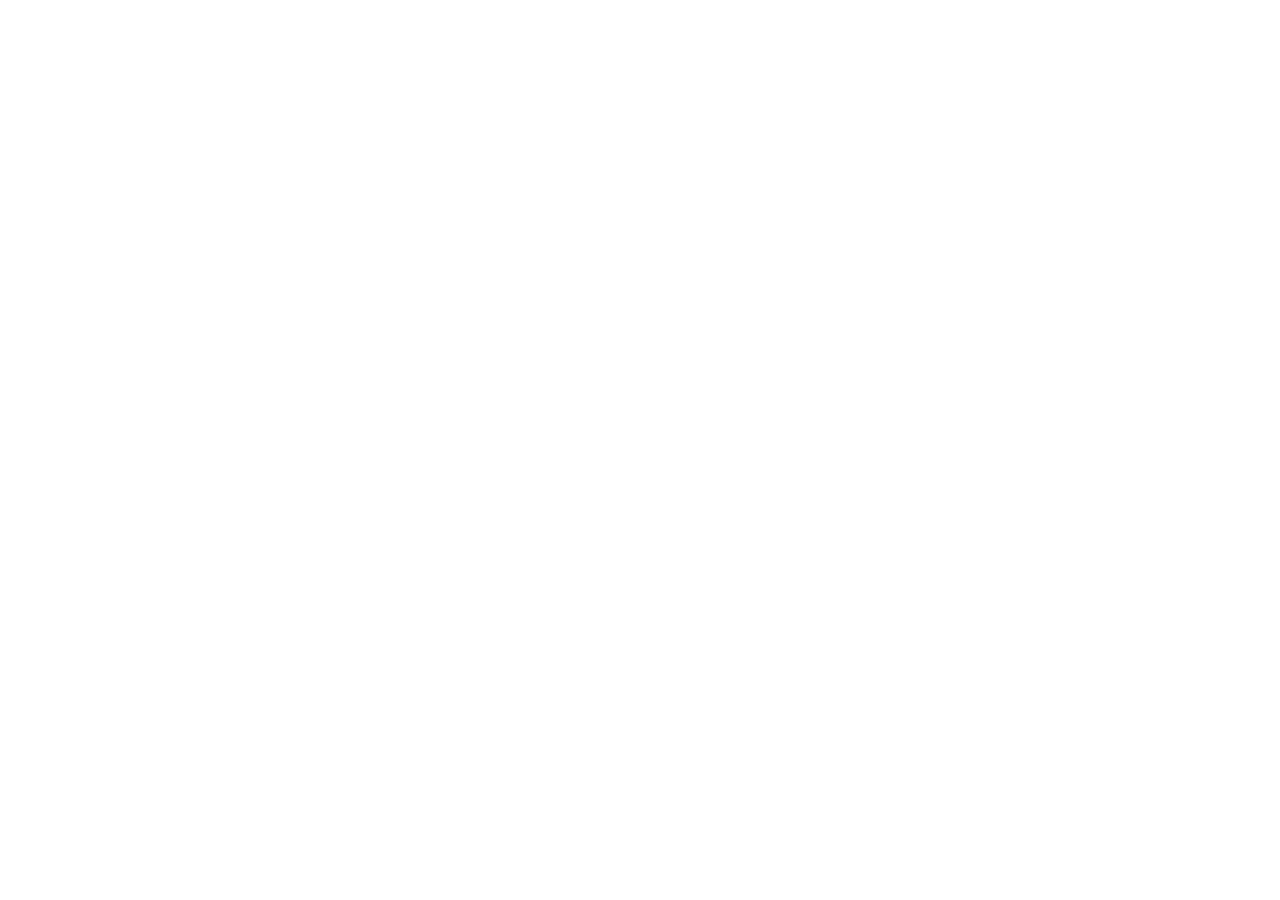
==== index.html @ dee3a278 "1st progress" ====
<!DOCTYPE html>
<html lang="en">
<head>
    <meta charset="UTF-8">
    <meta name="viewport" content="width=device-width, initial-scale=1.0">
    <title>Roblox</title>
</head>
<body>
    <div class="header">

    </div>

    <div class="main">

    </div>

    <div class="creator info">

    </div>

    <div class="more info">

    </div>

    
</body>
</html>
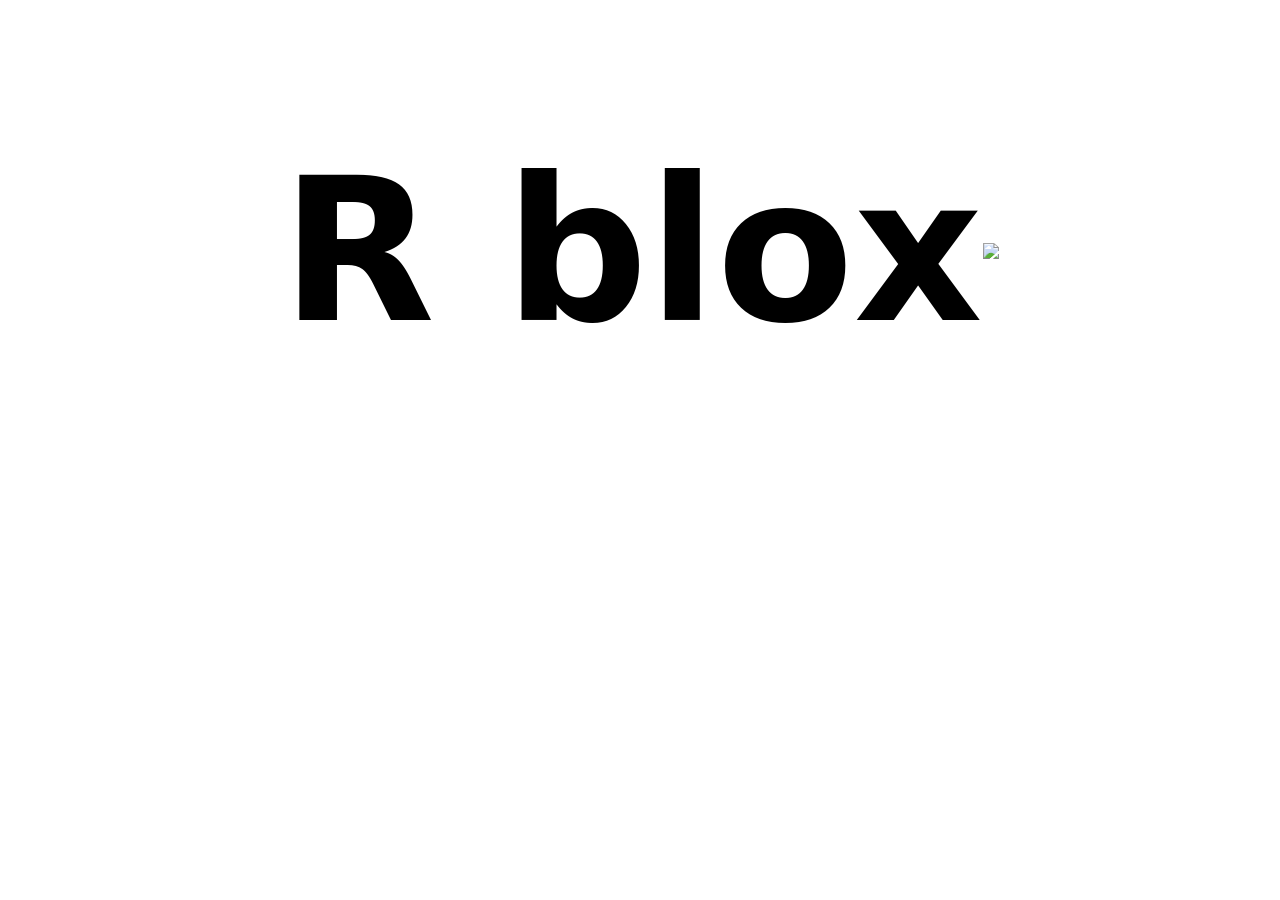
==== commit 9b9f05a9: "progress 2" ====
--- a/index.html
+++ b/index.html
@@ -4,10 +4,14 @@
     <meta charset="UTF-8">
     <meta name="viewport" content="width=device-width, initial-scale=1.0">
     <title>Roblox</title>
+    <link rel="stylesheet" href="style.css">
 </head>
 <body>
     <div class="header">
-
+        <h1>
+            R blox
+            <img src="https://devforum-uploads.s3.dualstack.us-east-2.amazonaws.com/uploads/original/4X/0/e/e/0eeeb19633422b1241f4306419a0f15f39d58de9.png">
+        </h1>
     </div>
 
     <div class="main">
@@ -21,7 +25,6 @@
     <div class="more info">
 
     </div>
-
-    
+   
 </body>
 </html>
--- a/style.css
+++ b/style.css
@@ -0,0 +1,15 @@
+h1 {
+    font-size: 200px;
+    display: flex;
+    flex-direction: row;
+    justify-content: center;
+    align-items: center;
+    font-family: system-ui, -apple-system, BlinkMacSystemFont, 'Segoe UI', Roboto, Oxygen, Ubuntu, Cantarell, 'Open Sans', 'Helvetica Neue', sans-serif;
+    
+
+}
+
+body {
+    
+}
+
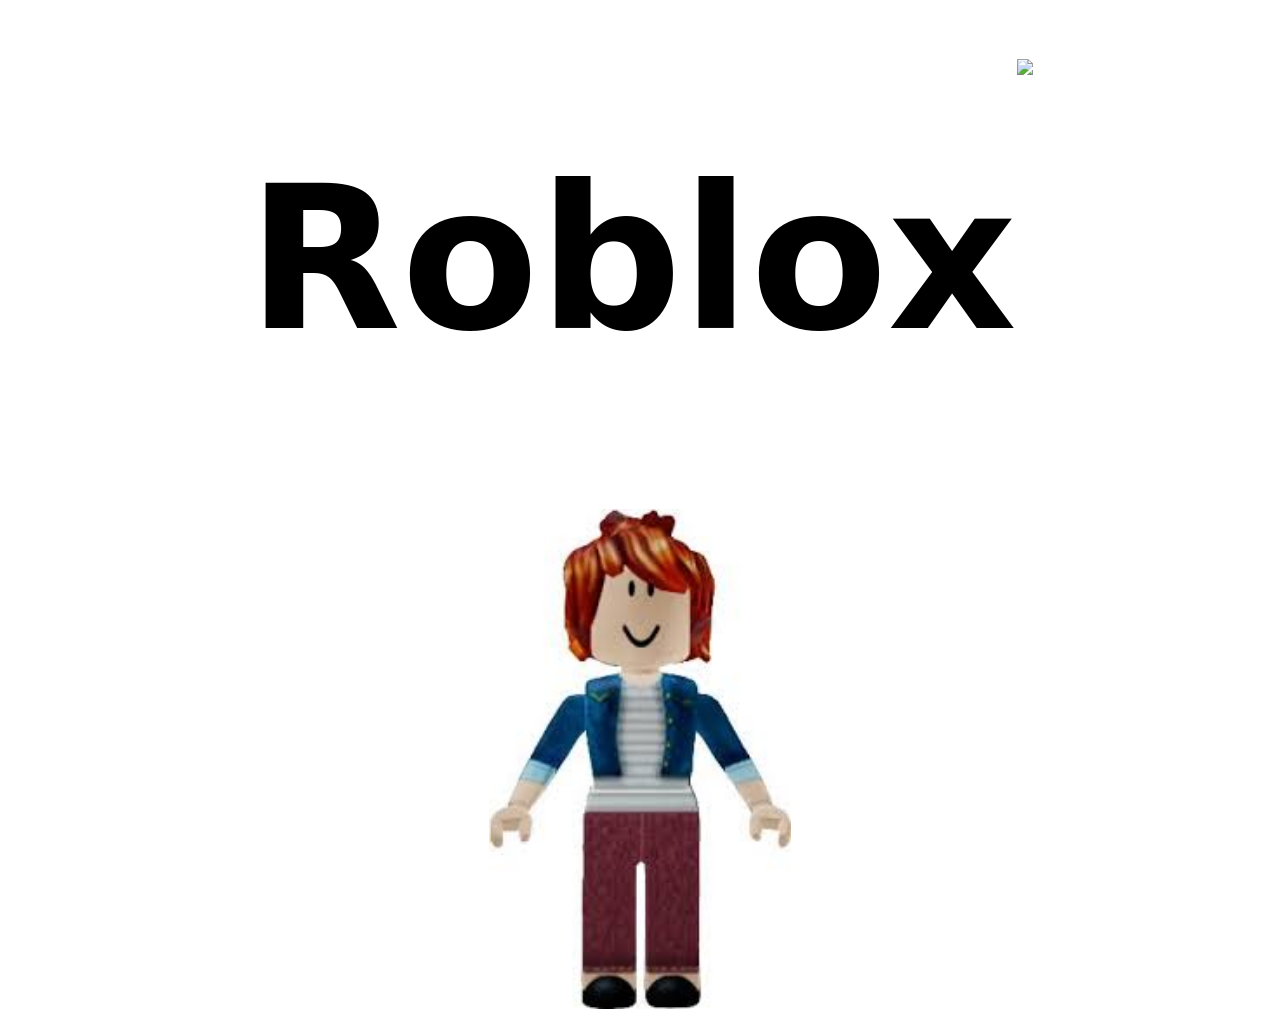
==== commit 91fea48f: "progress 3" ====
--- a/index.html
+++ b/index.html
@@ -8,14 +8,12 @@
 </head>
 <body>
     <div class="header">
-        <h1>
-            R blox
-            <img src="https://devforum-uploads.s3.dualstack.us-east-2.amazonaws.com/uploads/original/4X/0/e/e/0eeeb19633422b1241f4306419a0f15f39d58de9.png">
-        </h1>
+        <h1>Roblox</h1>
+        <img src="https://devforum-uploads.s3.dualstack.us-east-2.amazonaws.com/uploads/original/4X/0/e/e/0eeeb19633422b1241f4306419a0f15f39d58de9.png">
     </div>
 
     <div class="main">
-
+        <img src="[data-uri]">
     </div>
 
     <div class="creator info">
@@ -25,6 +23,8 @@
     <div class="more info">
 
     </div>
+
+
    
 </body>
 </html>
--- a/style.css
+++ b/style.css
@@ -1,13 +1,25 @@
-h1 {
-    font-size: 200px;
+.header {
+    font-size: 100px;
     display: flex;
     flex-direction: row;
     justify-content: center;
     align-items: center;
     font-family: system-ui, -apple-system, BlinkMacSystemFont, 'Segoe UI', Roboto, Oxygen, Ubuntu, Cantarell, 'Open Sans', 'Helvetica Neue', sans-serif;
-    
+}
 
+.header img {
+    height: 400px;
 }
+
+.main img {
+    height: 500px;
+    display: block;
+    margin-left: auto;
+    margin-right: auto;
+}
+
+
+
 
 body {
     
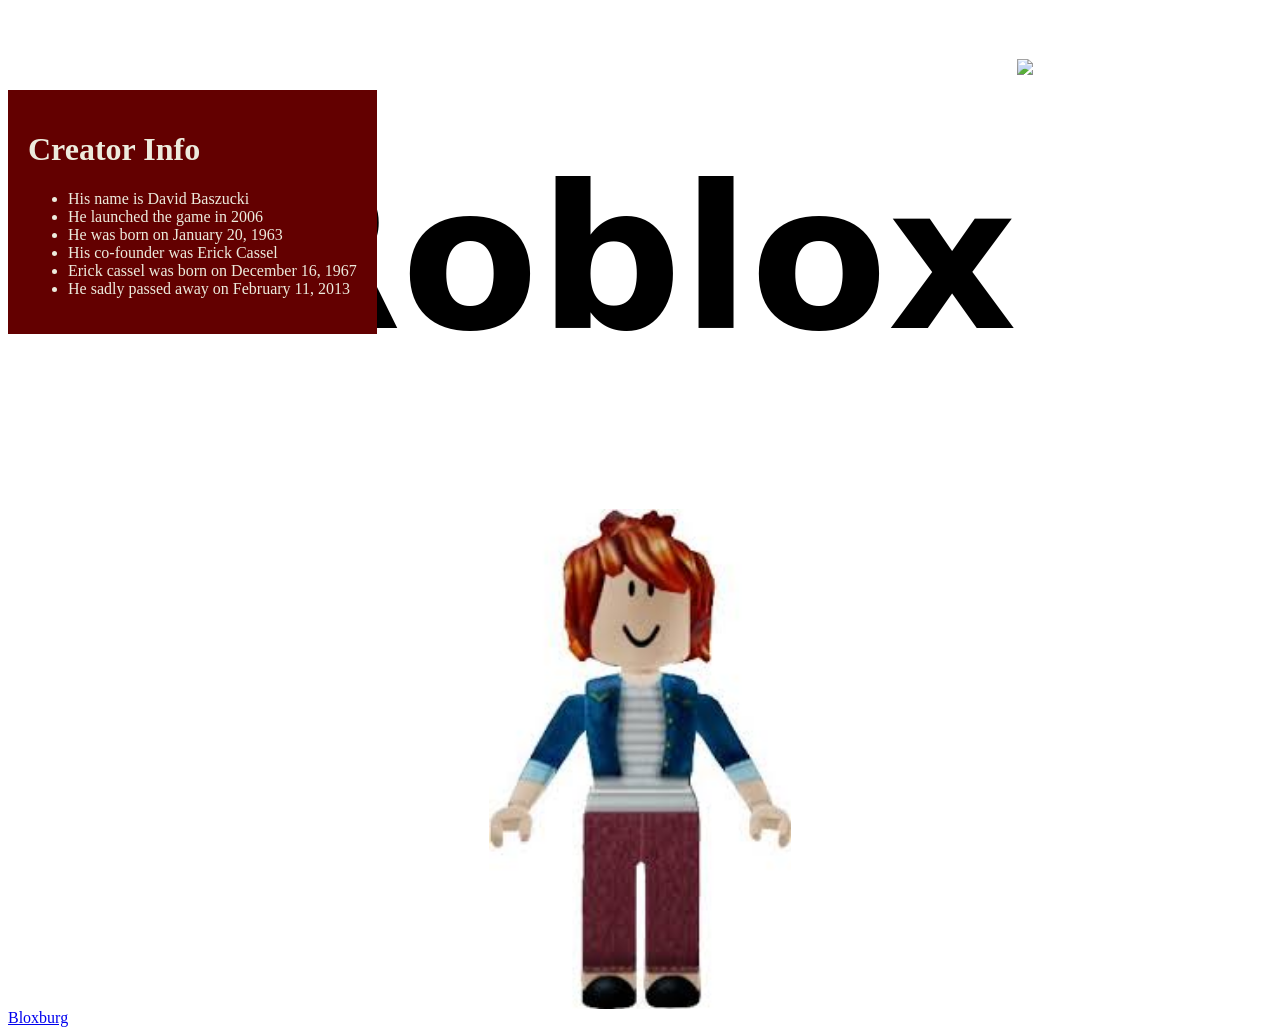
==== commit 75f68d65: "progress4" ====
--- a/index.html
+++ b/index.html
@@ -14,13 +14,22 @@
 
     <div class="main">
         <img src="[data-uri]">
+        <a href="bloxburg.html">Bloxburg</a>
     </div>
 
-    <div class="creator info">
-
+    <div class="creatorinfo">
+        <h1>Creator Info</h1>
+        <ul>
+            <li>His name is David Baszucki</li>
+            <li>He launched the game in 2006</li>
+            <li>He was born on January 20, 1963</li>
+            <li>His co-founder was Erick Cassel</li>
+            <li>Erick cassel was born on  December 16, 1967</li>
+            <li>He sadly passed away on February 11, 2013</li>
+        </ul>
     </div>
 
-    <div class="more info">
+    <div class="moreinfo">
 
     </div>
 
--- a/style.css
+++ b/style.css
@@ -18,7 +18,13 @@
     margin-right: auto;
 }
 
-
+.creatorinfo {
+    position: absolute;
+    top: 10%;
+    background-color: #630000;
+    color: #edebdd;
+    border: 20px solid #630000;
+    }
 
 
 body {
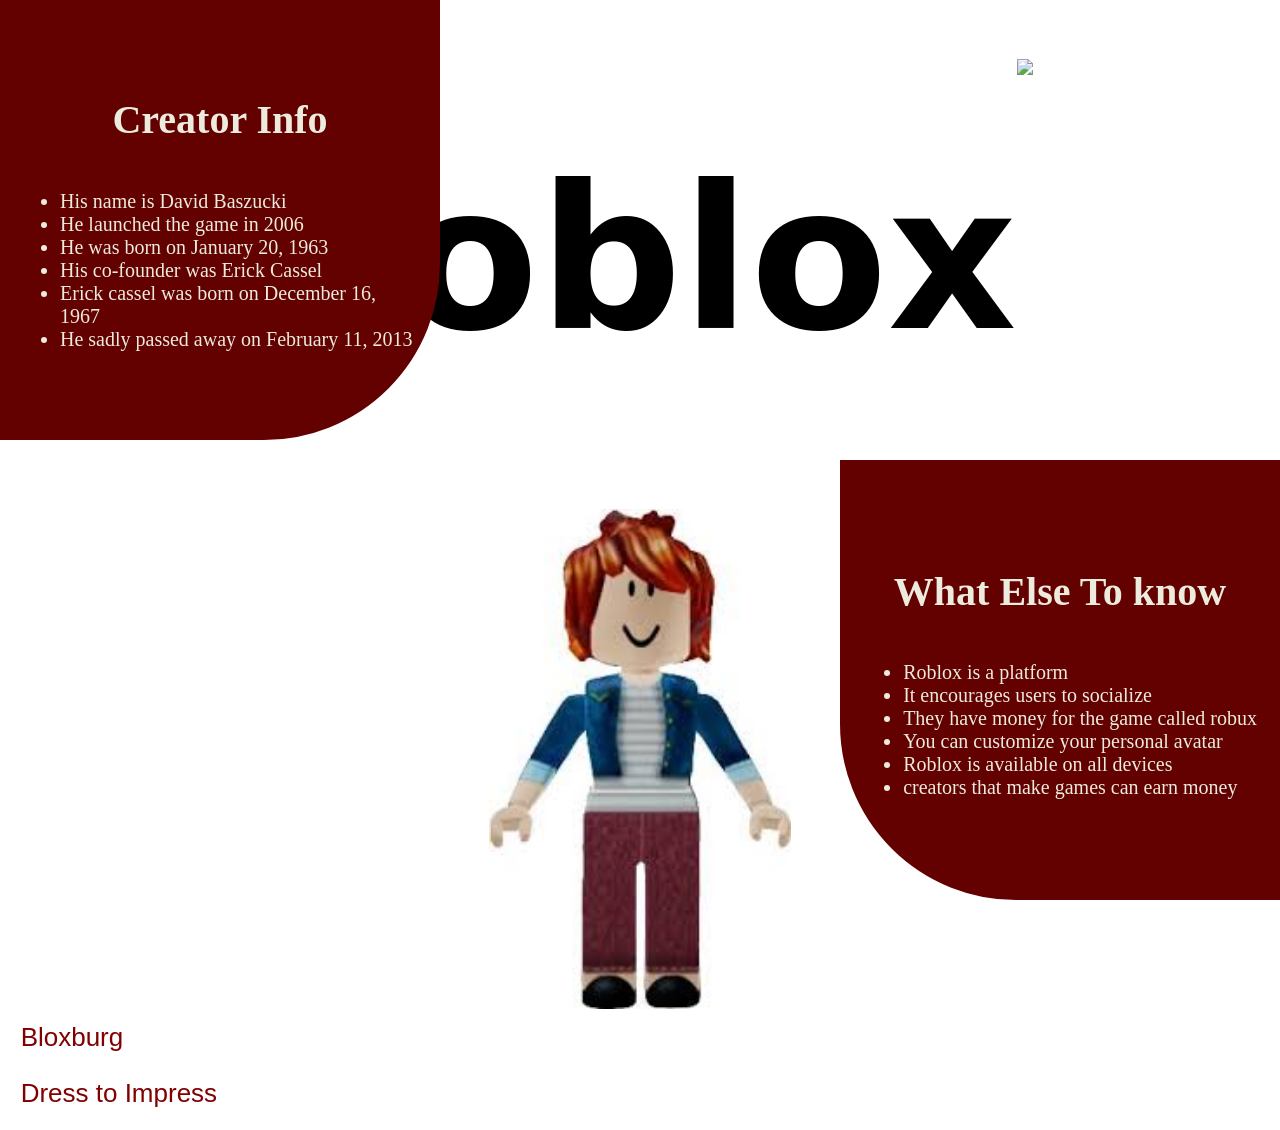
==== commit f1bc389d: "progress 5" ====
--- a/index.html
+++ b/index.html
@@ -15,6 +15,7 @@
     <div class="main">
         <img src="[data-uri]">
         <a href="bloxburg.html">Bloxburg</a>
+        <a href="DTI.html">Dress to Impress</a>
     </div>
 
     <div class="creatorinfo">
@@ -30,6 +31,15 @@
     </div>
 
     <div class="moreinfo">
+        <h1>What Else To know</h1>
+        <ul>
+            <li>Roblox is a platform</li>
+            <li>It encourages users to socialize</li>
+            <li>They have money for the game called robux</li>
+            <li>You can customize your personal avatar</li>
+            <li>Roblox is available on all devices</li>
+            <li>creators that make games can earn money</li>
+        </ul>
 
     </div>
 
--- a/style.css
+++ b/style.css
@@ -19,13 +19,67 @@
 }
 
 .creatorinfo {
+    font-size: 20px;
     position: absolute;
-    top: 10%;
+    top: 0%;
+    left: 0%;
     background-color: #630000;
     color: #edebdd;
     border: 20px solid #630000;
-    }
+    width: 400px;
+    height: 400px;
+    border-bottom-right-radius: 40%;
+    border-bottom-left-radius: 0;
+    border-top-left-radius: 0;
+    display: flex;
+    flex-direction: column;
+    justify-content: center;
+    align-items: center;
+    position: absolute;
+}
 
+
+.moreinfo {
+    font-size: 20px;
+    position: absolute;
+    bottom: 0;
+    right: 0;
+    background-color: #630000;
+    color: #edebdd;
+    border: 20px solid #630000;
+    width: 400px;
+    height: 400px;
+    border-bottom-right-radius: 0;
+    border-bottom-left-radius: 40%;
+    display: flex;
+    flex-direction: column;
+    justify-content: center;
+    align-items: center;
+    position: absolute   
+}
+
+.main a {
+    font-size:26px;
+    font-family: 'Gill Sans', 'Gill Sans MT', Calibri, 'Trebuchet MS', sans-serif;
+    color: #810100;
+    display: flex;
+    flex-direction: row;
+    justify-content: center;
+    padding: 8px 16px;
+    border-radius: 5px;
+    border: none;
+    cursor: pointer;
+   transition: backgroundcolor 3s;
+   width: fit-content;
+   text-decoration: none;
+   padding: 1%;
+
+
+}
+
+.main a:hover {
+    background-color: #630000;
+}
 
 body {
     
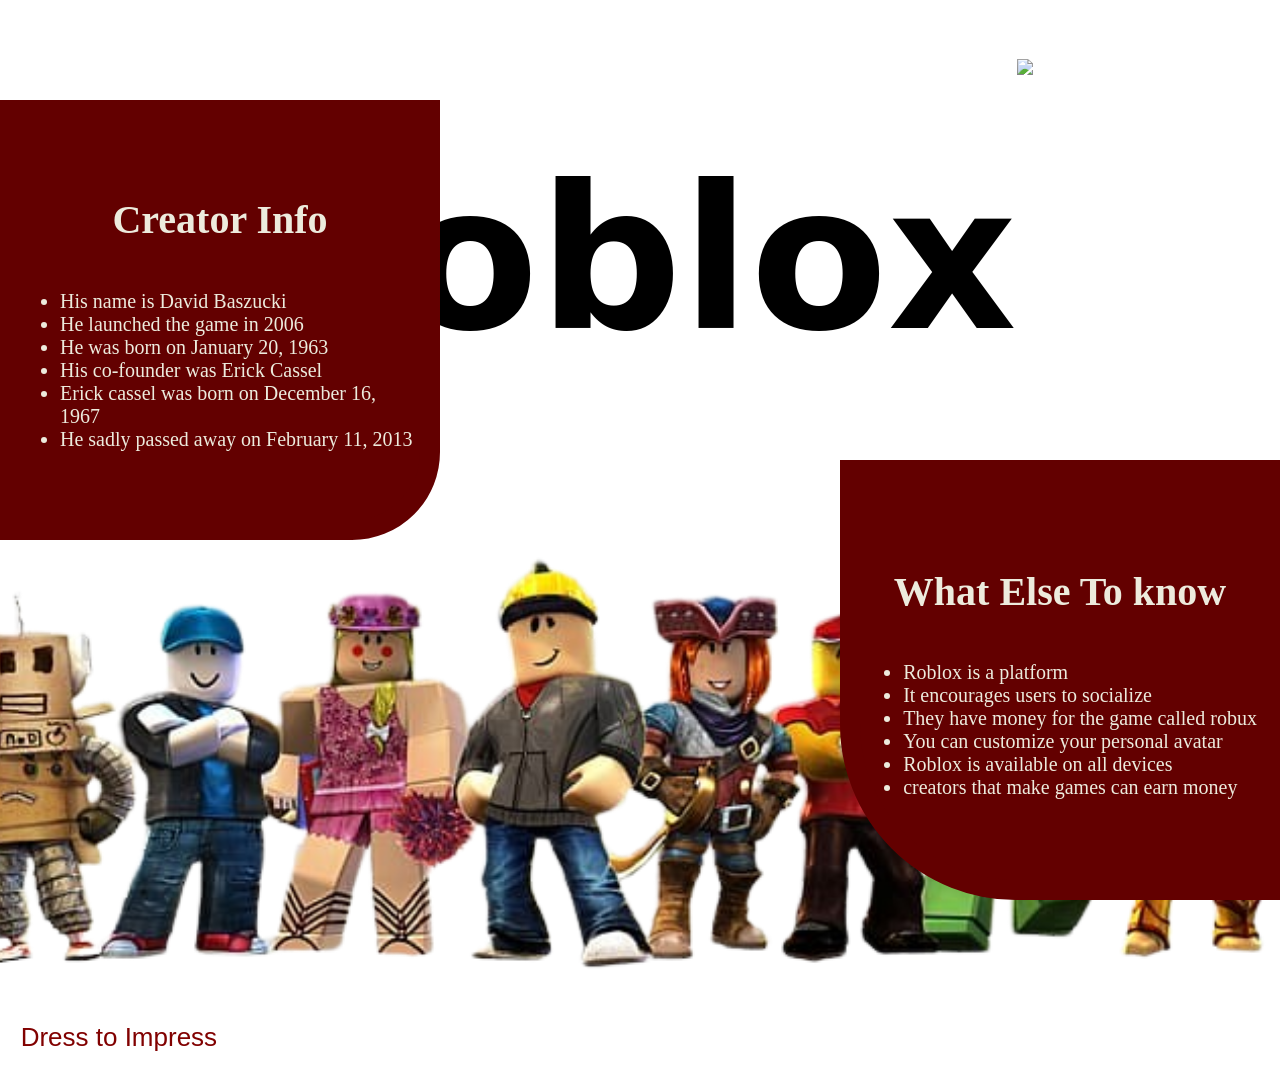
==== commit 4b265d0c: "progress" ====
--- a/index.html
+++ b/index.html
@@ -7,14 +7,17 @@
     <link rel="stylesheet" href="style.css">
 </head>
 <body>
+     <div class="head">
+        
+     </div>
+
     <div class="header">
         <h1>Roblox</h1>
         <img src="https://devforum-uploads.s3.dualstack.us-east-2.amazonaws.com/uploads/original/4X/0/e/e/0eeeb19633422b1241f4306419a0f15f39d58de9.png">
     </div>
 
     <div class="main">
-        <img src="[data-uri]">
-        <a href="bloxburg.html">Bloxburg</a>
+        <img src="roblox.png">
         <a href="DTI.html">Dress to Impress</a>
     </div>
 
--- a/style.css
+++ b/style.css
@@ -16,19 +16,21 @@
     display: block;
     margin-left: auto;
     margin-right: auto;
+    position: relative;
+    left: -200px;
 }
 
 .creatorinfo {
     font-size: 20px;
     position: absolute;
-    top: 0%;
+    top: 100px;
     left: 0%;
     background-color: #630000;
     color: #edebdd;
     border: 20px solid #630000;
     width: 400px;
     height: 400px;
-    border-bottom-right-radius: 40%;
+    border-bottom-right-radius: 20%;
     border-bottom-left-radius: 0;
     border-top-left-radius: 0;
     display: flex;
@@ -85,3 +87,6 @@
     
 }
 
+.head {
+  
+}
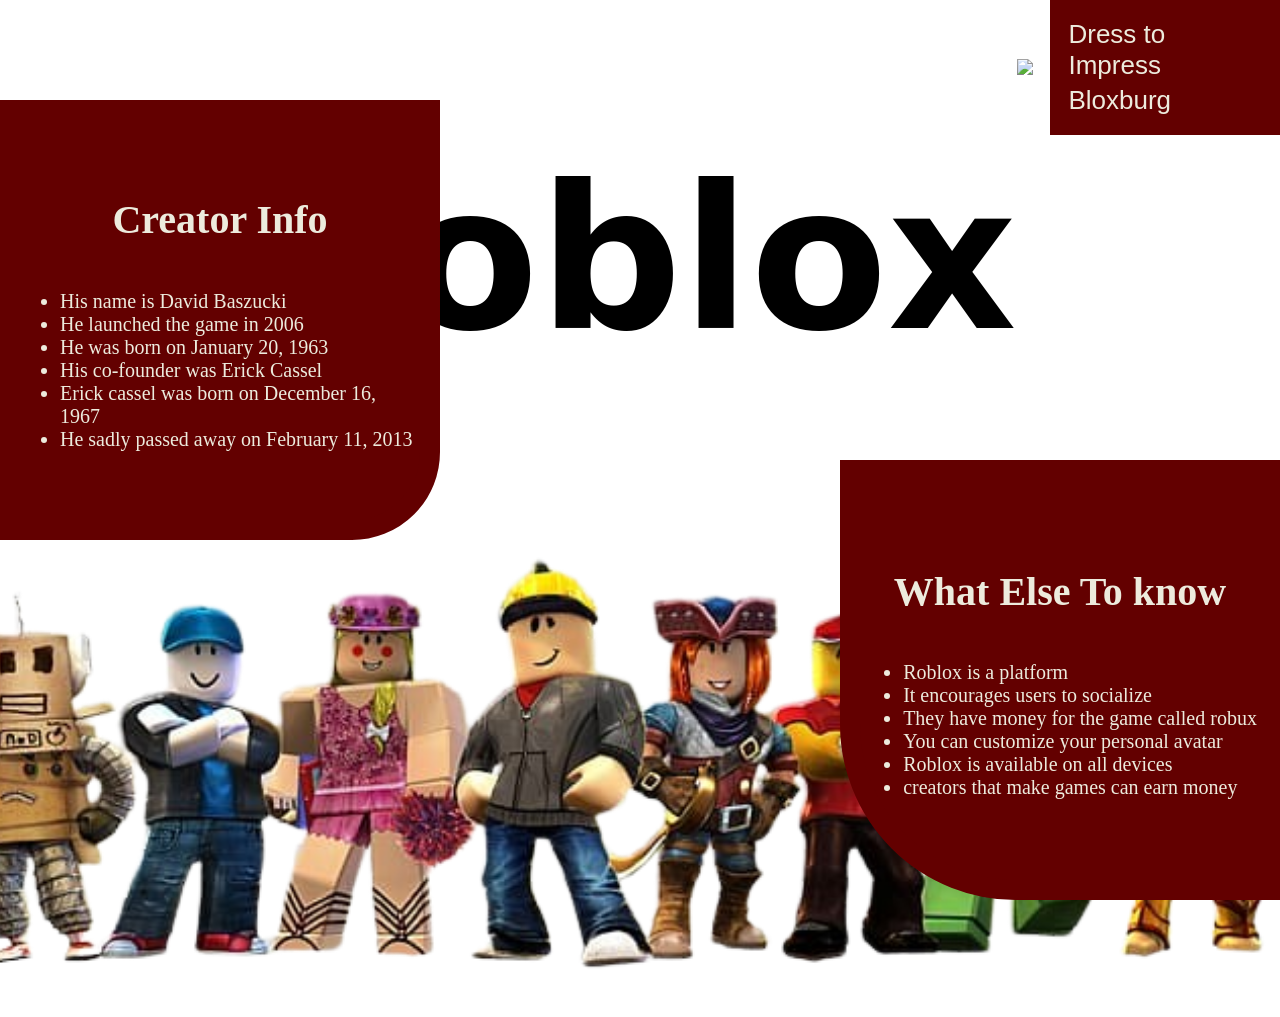
==== commit f375c260: "progress" ====
--- a/index.html
+++ b/index.html
@@ -8,7 +8,8 @@
 </head>
 <body>
      <div class="head">
-        
+        <a href="DTI.html">Dress to Impress</a>
+        <a href="bloxburg.html">Bloxburg</a>
      </div>
 
     <div class="header">
@@ -18,7 +19,6 @@
 
     <div class="main">
         <img src="roblox.png">
-        <a href="DTI.html">Dress to Impress</a>
     </div>
 
     <div class="creatorinfo">
--- a/style.css
+++ b/style.css
@@ -60,10 +60,10 @@
     position: absolute   
 }
 
-.main a {
+.head a {
     font-size:26px;
     font-family: 'Gill Sans', 'Gill Sans MT', Calibri, 'Trebuchet MS', sans-serif;
-    color: #810100;
+    color: #edebdd;
     display: flex;
     flex-direction: row;
     justify-content: center;
@@ -79,8 +79,8 @@
 
 }
 
-.main a:hover {
-    background-color: #630000;
+.head a:hover {
+    background-color: #810100;
 }
 
 body {
@@ -88,5 +88,14 @@
 }
 
 .head {
-  
+    position: fixed;
+    top: 0px;
+    right: 0px;
+    background: #630000;
+    border: 2px solid #630000;
+    padding: 15px;
 }
+
+.head-text {
+
+}
